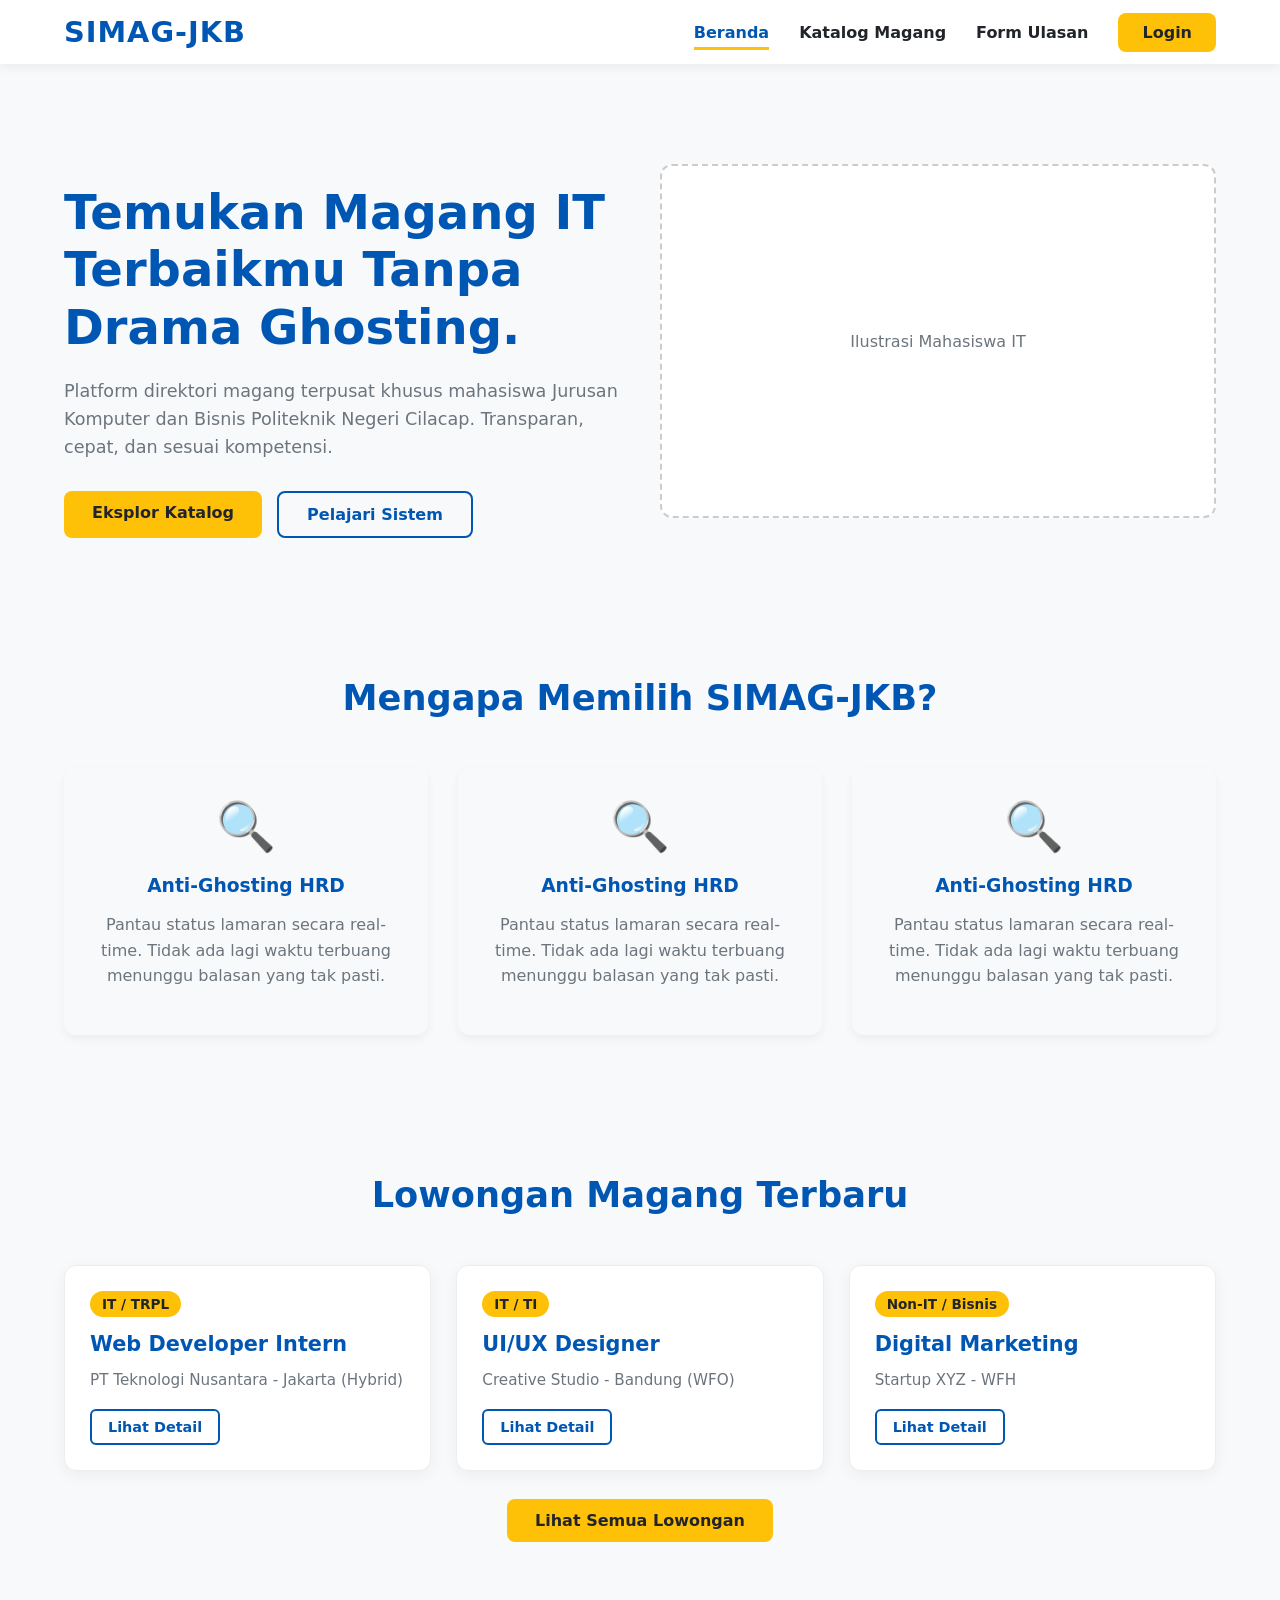
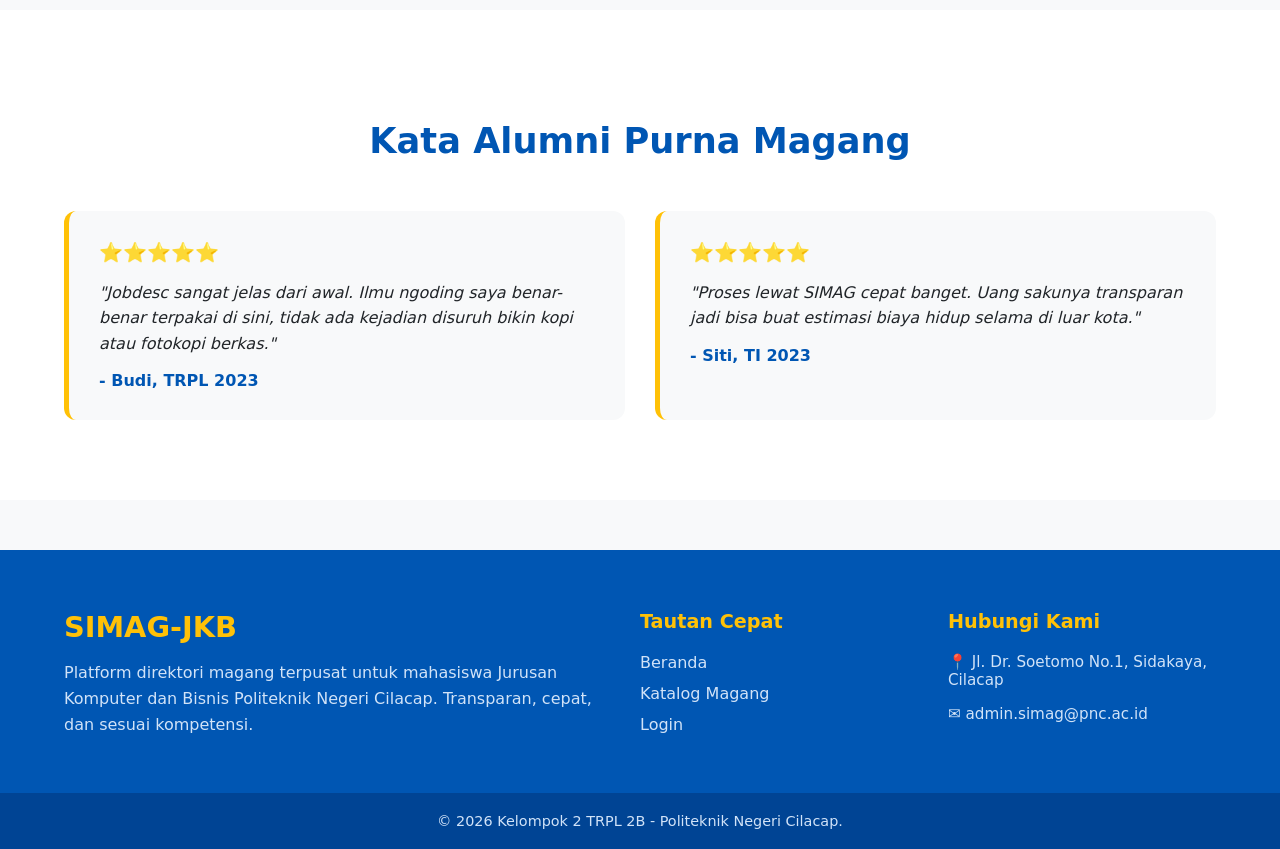
==== index.html @ 3a57507b "selesai merge" ====
<!DOCTYPE html>
<html lang="id">
<head>
    <meta charset="UTF-8">
    <meta name="viewport" content="width=device-width, initial-scale=1.0">
    <title>SIMAG JKB - Sistem Informasi Magang Terpadu</title>
<!--    <link rel="icon" type="image/x-icon" href="favicon.ico">-->
    <link rel="stylesheet" href="style.css">
</head>
<body>

<header id="header-utama">
    <div class="container">
        <h2 class="logo">SIMAG-JKB</h2>
        <nav class="navbar">
            <ul>
                <li><a href="index.html" class="active">Beranda</a></li>
                <li><a href="katalog.html">Katalog Magang</a></li>
                <li><a href="#">Form Ulasan</a></li>
                <li><a href="#">Login</a></li>
            </ul>
        </nav>
    </div>
</header>

<main>
    <section id="hero">
        <div class="container hero-wrapper">
            <div class="hero-content">
                <h1 class="hero-title">Temukan Magang IT Terbaikmu Tanpa Drama Ghosting.</h1>
                <p class="hero-subtitle">Platform direktori magang terpusat khusus mahasiswa Jurusan Komputer dan Bisnis Politeknik Negeri Cilacap. Transparan, cepat, dan sesuai kompetensi.</p>
                <div class="hero-buttons">
                    <a href="katalog.html" class="btn-utama">Eksplor Katalog</a>
                    <a href="#about" class="btn-sekunder">Pelajari Sistem</a>
                </div>
            </div>
            <div class="hero-image">
                <!-- Gunakan tag img ini nanti jika kamu sudah punya gambar ilustrasi vektor -->
                <div class="placeholder-gambar">Ilustrasi Mahasiswa IT</div>
            </div>
        </div>
    </section>

    <section id="about">
        <div class="container">
            <h2 class="section-title text-center">Mengapa Memilih SIMAG-JKB?</h2>
            <div class="fitur-grid">
                <div class="fitur-card">
                    <div class="ikon-fitur">🔍</div>
                    <h3>Anti-Ghosting HRD</h3>
                    <p>Pantau status lamaran secara real-time. Tidak ada lagi waktu terbuang menunggu balasan yang tak pasti.</p>
                </div>
                <div class="fitur-card">
                    <div class="ikon-fitur">🔍</div>
                    <h3>Anti-Ghosting HRD</h3>
                    <p>Pantau status lamaran secara real-time. Tidak ada lagi waktu terbuang menunggu balasan yang tak pasti.</p>
                </div>
                <div class="fitur-card">
                    <div class="ikon-fitur">🔍</div>
                    <h3>Anti-Ghosting HRD</h3>
                    <p>Pantau status lamaran secara real-time. Tidak ada lagi waktu terbuang menunggu balasan yang tak pasti.</p>
                </div>
            </div>
        </div>
    </section>

    <section id="preview-katalog">
        <div class="container">
            <h2 class="section-title text-center">Lowongan Magang Terbaru</h2>
            <div class="katalog-grid">
                <!-- Card 1 -->
                <div class="katalog-card">
                    <span class="badge-prodi">IT / TRPL</span>
                    <h3>Web Developer Intern</h3>
                    <p class="perusahaan">PT Teknologi Nusantara - Jakarta (Hybrid)</p>
                    <a href="katalog.html" class="btn-sekunder-small">Lihat Detail</a>
                </div>
                <!-- Card 2 -->
                <div class="katalog-card">
                    <span class="badge-prodi">IT / TI</span>
                    <h3>UI/UX Designer</h3>
                    <p class="perusahaan">Creative Studio - Bandung (WFO)</p>
                    <a href="katalog.html" class="btn-sekunder-small">Lihat Detail</a>
                </div>
                <!-- Card 3 -->
                <div class="katalog-card">
                    <span class="badge-prodi">Non-IT / Bisnis</span>
                    <h3>Digital Marketing</h3>
                    <p class="perusahaan">Startup XYZ - WFH</p>
                    <a href="katalog.html" class="btn-sekunder-small">Lihat Detail</a>
                </div>
            </div>
            <div class="text-center mt-4">
                <a href="katalog.html" class="btn-utama">Lihat Semua Lowongan</a>
            </div>
        </div>
    </section>

    <section id="testimoni">
        <div class="container">
            <h2 class="section-title text-center">Kata Alumni Purna Magang</h2>
            <div class="testimoni-grid">
                <div class="testimoni-card">
                    <div class="rating">⭐⭐⭐⭐⭐</div>
                    <p class="kutipan">"Jobdesc sangat jelas dari awal. Ilmu ngoding saya benar-benar terpakai di sini, tidak ada kejadian disuruh bikin kopi atau fotokopi berkas."</p>
                    <h4 class="nama-alumni">- Budi, TRPL 2023</h4>
                </div>
                <div class="testimoni-card">
                    <div class="rating">⭐⭐⭐⭐⭐</div>
                    <p class="kutipan">"Proses lewat SIMAG cepat banget. Uang sakunya transparan jadi bisa buat estimasi biaya hidup selama di luar kota."</p>
                    <h4 class="nama-alumni">- Siti, TI 2023</h4>
                </div>
            </div>
        </div>
    </section>
</main>

<footer id="footer-utama">
    <div class="container footer-wrapper">
        <div class="footer-brand">
            <h3>SIMAG-JKB</h3>
            <p>Platform direktori magang terpusat untuk mahasiswa Jurusan Komputer dan Bisnis Politeknik Negeri Cilacap. Transparan, cepat, dan sesuai kompetensi.</p>
        </div>

        <div class="footer-links">
            <h4>Tautan Cepat</h4>
            <ul>
                <li><a href="index.html">Beranda</a></li>
                <li><a href="katalog.html">Katalog Magang</a></li>
                <li><a href="login.html">Login</a></li>
            </ul>
        </div>

        <div class="footer-contact">
            <h4>Hubungi Kami</h4>
            <p>📍 Jl. Dr. Soetomo No.1, Sidakaya, Cilacap</p>
            <p>✉️ admin.simag@pnc.ac.id</p>
        </div>
    </div>

    <div class="footer-bottom">
        <div class="container text-center">
            <p>&copy; 2026 Kelompok 2 TRPL 2B - Politeknik Negeri Cilacap.</p>
        </div>
    </div>
</footer>
</body>
</html>
---- style.css ----
/* ========================================= */
/* GLOBAL VARIABLES & STYLE GUIDE SIMAG-JKB  */
/* ========================================= */
:root {
    /* 1. WARNA UTAMA (IDENTITAS) */
    --biru-trpl: #0056b3;         /* Biru utama untuk Header, Navbar, Judul */
    --biru-trpl-gelap: #004494;   /* Biru gelap untuk efek hover tombol */

    --kuning-jkb: #FFC107;        /* Kuning utama untuk Tombol Aksi, Aksen, Label */
    --kuning-jkb-gelap: #E0A800;  /* Kuning gelap untuk efek hover tombol */

    /* 2. WARNA NETRAL (BACKGROUND & TEKS) */
    --bg-dasar: #F8F9FA;          /* Abu-abu sangat terang untuk latar belakang section */
    --bg-putih: #FFFFFF;          /* Putih bersih untuk Card atau kotak konten */
    --teks-utama: #212529;        /* Hitam keabu-abuan untuk teks paragraf (lebih nyaman dibaca dari #000) */
    --teks-pudar: #6C757D;        /* Abu-abu untuk teks sekunder/tanggal/lokasi */

    /* 3. TIPOGRAFI */
    --font-utama: 'Segoe UI', system-ui, -apple-system, sans-serif;
}

body {
    font-family: var(--font-utama);
    color: var(--teks-utama);
    background-color: var(--bg-dasar);
    margin: 0;
    padding: 0;
}

.container {
    width: 90%; /* Memberikan jarak aman di kiri dan kanan layar */
    max-width: 1200px; /* Batas maksimal lebar konten di layar laptop/PC besar */
    margin: 0 auto; /* Memposisikan konten pas di tengah layar */
}

#header-utama {
    background-color: var(--bg-putih, #ffffff);
    box-shadow: 0 4px 10px rgba(0, 0, 0, 0.05); /* Memberikan bayangan lembut di bawah navbar */
    position: sticky;
    top: 0;
    z-index: 999; /* Memastikan navbar selalu berada di atas konten lain saat di-scroll */
    padding: 15px 0;
}

#header-utama .container {
    display: flex;
    justify-content: space-between;
    align-items: center;
}

#header-utama .logo {
    margin: 0;
    color: var(--biru-trpl);
    font-size: 1.8rem;
    font-weight: 800;
    letter-spacing: 1px;
}

#header-utama .navbar ul {
    list-style: none; /* Menghilangkan titik (bullet) bawaan HTML */
    margin: 0;
    padding: 0;
    display: flex;
    align-items: center;
    gap: 30px; /* Jarak antar teks menu */
}

#header-utama .navbar ul li a {
    text-decoration: none; /* Menghilangkan garis bawah bawaan HTML */
    color: var(--teks-utama);
    font-weight: 600;
    font-size: 1rem;
    transition: all 0.3s ease; /* Efek transisi halus saat di-hover */
}

#header-utama .navbar ul li a:hover {
    color: var(--biru-trpl);
}

#header-utama .navbar ul li a.active {
    color: var(--biru-trpl);
    border-bottom: 3px solid var(--kuning-jkb); /* Garis bawah kuning sebagai aksen */
    padding-bottom: 5px;
}

#header-utama .navbar ul li:last-child a {
    background-color: var(--kuning-jkb);
    color: var(--teks-utama);
    padding: 10px 24px;
    border-radius: 8px; /* Membuat sudut tombol melengkung */
    font-weight: 700;
}

#header-utama .navbar ul li:last-child a:hover {
    background-color: var(--kuning-jkb-gelap);
    color: #fff;
    /*border-bottom: ;*/
}

/*Hero Style*/
#hero {
    background-color: var(--bg-dasar);
    padding: 80px 0;
}

.hero-wrapper {
    display: flex;
    align-items: center;
    justify-content: space-between;
    gap: 40px;
}

.hero-content {
    flex: 1; /* Mengambil ruang setengah layar kiri */
}

.hero-title {
    color: var(--biru-trpl);
    font-size: 3rem;
    font-weight: 800;
    line-height: 1.2;
    margin-bottom: 20px;
}

.hero-subtitle {
    font-size: 1.1rem;
    color: var(--teks-pudar);
    margin-bottom: 30px;
    line-height: 1.6;
}

.hero-buttons {
    display: flex;
    gap: 15px;
}

/* Styling Tombol Standar */
.btn-utama, .btn-sekunder {
    padding: 12px 28px;
    border-radius: 8px;
    text-decoration: none;
    font-weight: bold;
    transition: all 0.3s ease;
}

.btn-utama {
    background-color: var(--kuning-jkb);
    color: var(--teks-utama);
}

.btn-utama:hover {
    background-color: var(--kuning-jkb-gelap);
    color: #fff;
}

.btn-sekunder {
    background-color: transparent;
    border: 2px solid var(--biru-trpl);
    color: var(--biru-trpl);
}

.btn-sekunder:hover {
    background-color: var(--biru-trpl);
    color: #fff;
}

/* Kotak Sementara untuk Gambar Vektor */
.hero-image {
    flex: 1; /* Mengambil ruang setengah layar kanan */
}

.placeholder-gambar {
    background-color: var(--bg-putih);
    border: 2px dashed #ccc;
    height: 350px;
    display: flex;
    align-items: center;
    justify-content: center;
    color: var(--teks-pudar);
    border-radius: 12px;
}

/*About Style*/
#about {
    background-color: var(--bg-dasar);
    padding: 30px 0;
}

.text-center{
    text-align: center;
}

.section-title{
    color: var(--biru-trpl);
    font-size: 2.2rem;
    margin-bottom: 50px;
}

.fitur-grid{
    display: grid;
    grid-template-columns: repeat(3, 1fr);
    gap: 30px;
}

.fitur-card{
    background-color: var(--bg-dasar);
    padding: 30px;
    border-radius: 12px;
    text-align: center;
    box-shadow: 0 4px 10px rgba(0, 0, 0, 0.05);
    transition: all 0.3s ease;
}

.fitur-card:hover{
    transform: translateY(-10px);
    box-shadow: 0 10px 20px rgba(0, 0, 0, 0.1);
    transition: all 0.3s ease;
}

.ikon-fitur{
    font-size: 3rem;
    margin-bottom: 20px;
}

.fitur-card h3{
    color: var(--biru-trpl);
    margin-bottom: 15px;
}

.fitur-card p{
    color: var(--teks-pudar);
    line-height: 1.6
}

/*Katalog Section*/
#preview-katalog {
    background-color: var(--bg-dasar);
    padding: 80px 0;
}

.katalog-grid {
    display: grid;
    grid-template-columns: repeat(3, 1fr); /* Membagi menjadi 3 kolom */
    gap: 25px;
    margin-bottom: 30px;
}

.katalog-card {
    background-color: var(--bg-putih);
    padding: 25px;
    border-radius: 12px;
    box-shadow: 0 4px 15px rgba(0,0,0,0.05);
    border: 1px solid #eee;
    transition: transform 0.3s ease, box-shadow 0.3s ease;
}

.katalog-card:hover {
    transform: translateY(-5px);
    box-shadow: 0 8px 25px rgba(0,0,0,0.1);
}

.badge-prodi {
    display: inline-block;
    background-color: var(--kuning-jkb);
    color: var(--teks-utama);
    padding: 5px 12px;
    border-radius: 20px;
    font-size: 0.85rem;
    font-weight: bold;
    margin-bottom: 15px;
}

.katalog-card h3 {
    color: var(--biru-trpl);
    margin: 0 0 10px 0;
    font-size: 1.3rem;
}

.perusahaan {
    color: var(--teks-pudar);
    font-size: 0.95rem;
    margin-bottom: 20px;
}

.btn-sekunder-small {
    display: inline-block;
    padding: 8px 16px;
    border: 2px solid var(--biru-trpl);
    color: var(--biru-trpl);
    text-decoration: none;
    border-radius: 6px;
    font-weight: bold;
    font-size: 0.9rem;
    transition: all 0.3s ease;
}

.btn-sekunder-small:hover {
    background-color: var(--biru-trpl);
    color: #fff;
}

.mt-4 { margin-top: 40px; }

/*Testimoni Section*/
#testimoni {
    background-color: var(--bg-putih);
    padding: 80px 0;
}

.testimoni-grid {
    display: grid;
    grid-template-columns: repeat(2, 1fr); /* Membagi menjadi 2 kolom lebar */
    gap: 30px;
}

.testimoni-card {
    background-color: var(--bg-dasar);
    padding: 30px;
    border-radius: 12px;
    border-left: 5px solid var(--kuning-jkb); /* Garis aksen kuning di sisi kiri */
}

.rating {
    font-size: 1.2rem;
    margin-bottom: 15px;
}

.kutipan {
    font-style: italic;
    color: var(--teks-utama);
    line-height: 1.6;
    margin-bottom: 15px;
}

.nama-alumni {
    color: var(--biru-trpl);
    margin: 0;
    font-weight: bold;
}

/*Footer*/
#footer-utama {
    background-color: var(--biru-trpl);
    color: var(--bg-putih);
    padding-top: 60px;
    margin-top: 50px;
}

/* Menggunakan CSS Grid untuk membagi area footer */
.footer-wrapper {
    display: grid;
    grid-template-columns: 2fr 1fr 1fr; /* Kolom pertama lebih lebar untuk deskripsi logo */
    gap: 40px;
    padding-bottom: 40px;
}

.footer-brand h3 {
    color: var(--kuning-jkb);
    font-size: 1.8rem;
    margin-top: 0;
    margin-bottom: 15px;
}

.footer-brand p {
    color: #d1e3f8; /* Warna biru sangat muda agar tidak terlalu redup */
    line-height: 1.6;
}

.footer-links h4, .footer-contact h4 {
    color: var(--kuning-jkb);
    margin-top: 0;
    margin-bottom: 20px;
    font-size: 1.2rem;
}

.footer-links ul {
    list-style: none;
    padding: 0;
    margin: 0;
}

.footer-links ul li {
    margin-bottom: 12px;
}

.footer-links ul li a {
    color: #d1e3f8;
    text-decoration: none;
    transition: color 0.3s ease;
}

.footer-links ul li a:hover {
    color: var(--kuning-jkb);
}

.footer-contact p {
    color: #d1e3f8;
    margin-bottom: 10px;
    font-size: 0.95rem;
}

/* Area Copyright di bagian paling bawah */
.footer-bottom {
    background-color: var(--biru-trpl-gelap); /* Warna latar sedikit lebih gelap dari footer utama */
    padding: 20px 0;
}

.footer-bottom p {
    margin: 0;
    color: #d1e3f8;
    font-size: 0.9rem;
}
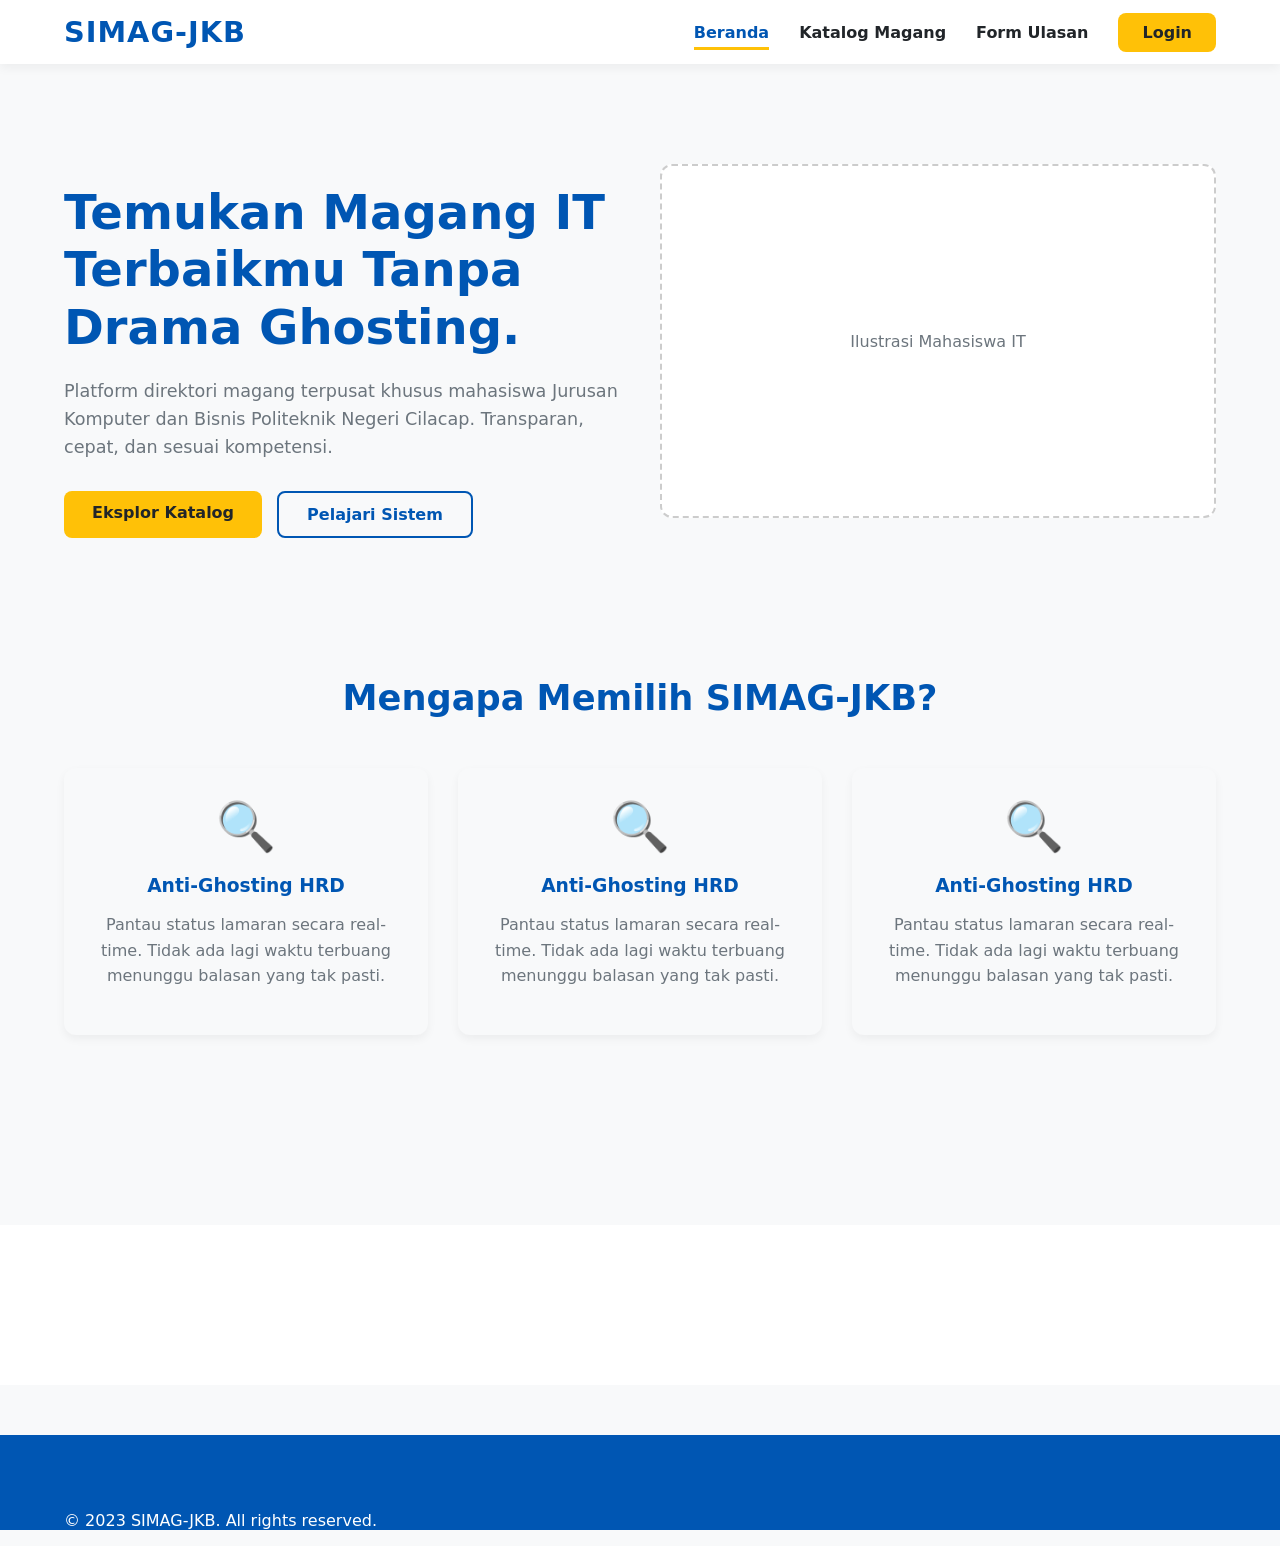
==== commit 1ceccaf5: "Merge branch 'footer-galang' of https://github.com/aditkurniadi/simag-jkb-klp2 into landingPage-Adit" ====
--- a/index.html
+++ b/index.html
@@ -66,82 +66,20 @@
 
     <section id="preview-katalog">
         <div class="container">
-            <h2 class="section-title text-center">Lowongan Magang Terbaru</h2>
-            <div class="katalog-grid">
-                <!-- Card 1 -->
-                <div class="katalog-card">
-                    <span class="badge-prodi">IT / TRPL</span>
-                    <h3>Web Developer Intern</h3>
-                    <p class="perusahaan">PT Teknologi Nusantara - Jakarta (Hybrid)</p>
-                    <a href="katalog.html" class="btn-sekunder-small">Lihat Detail</a>
-                </div>
-                <!-- Card 2 -->
-                <div class="katalog-card">
-                    <span class="badge-prodi">IT / TI</span>
-                    <h3>UI/UX Designer</h3>
-                    <p class="perusahaan">Creative Studio - Bandung (WFO)</p>
-                    <a href="katalog.html" class="btn-sekunder-small">Lihat Detail</a>
-                </div>
-                <!-- Card 3 -->
-                <div class="katalog-card">
-                    <span class="badge-prodi">Non-IT / Bisnis</span>
-                    <h3>Digital Marketing</h3>
-                    <p class="perusahaan">Startup XYZ - WFH</p>
-                    <a href="katalog.html" class="btn-sekunder-small">Lihat Detail</a>
-                </div>
-            </div>
-            <div class="text-center mt-4">
-                <a href="katalog.html" class="btn-utama">Lihat Semua Lowongan</a>
-            </div>
+
         </div>
     </section>
 
     <section id="testimoni">
         <div class="container">
-            <h2 class="section-title text-center">Kata Alumni Purna Magang</h2>
-            <div class="testimoni-grid">
-                <div class="testimoni-card">
-                    <div class="rating">⭐⭐⭐⭐⭐</div>
-                    <p class="kutipan">"Jobdesc sangat jelas dari awal. Ilmu ngoding saya benar-benar terpakai di sini, tidak ada kejadian disuruh bikin kopi atau fotokopi berkas."</p>
-                    <h4 class="nama-alumni">- Budi, TRPL 2023</h4>
-                </div>
-                <div class="testimoni-card">
-                    <div class="rating">⭐⭐⭐⭐⭐</div>
-                    <p class="kutipan">"Proses lewat SIMAG cepat banget. Uang sakunya transparan jadi bisa buat estimasi biaya hidup selama di luar kota."</p>
-                    <h4 class="nama-alumni">- Siti, TI 2023</h4>
-                </div>
-            </div>
+
         </div>
     </section>
 </main>
 
 <footer id="footer-utama">
-    <div class="container footer-wrapper">
-        <div class="footer-brand">
-            <h3>SIMAG-JKB</h3>
-            <p>Platform direktori magang terpusat untuk mahasiswa Jurusan Komputer dan Bisnis Politeknik Negeri Cilacap. Transparan, cepat, dan sesuai kompetensi.</p>
-        </div>
-
-        <div class="footer-links">
-            <h4>Tautan Cepat</h4>
-            <ul>
-                <li><a href="index.html">Beranda</a></li>
-                <li><a href="katalog.html">Katalog Magang</a></li>
-                <li><a href="login.html">Login</a></li>
-            </ul>
-        </div>
-
-        <div class="footer-contact">
-            <h4>Hubungi Kami</h4>
-            <p>📍 Jl. Dr. Soetomo No.1, Sidakaya, Cilacap</p>
-            <p>✉️ admin.simag@pnc.ac.id</p>
-        </div>
-    </div>
-
-    <div class="footer-bottom">
-        <div class="container text-center">
-            <p>&copy; 2026 Kelompok 2 TRPL 2B - Politeknik Negeri Cilacap.</p>
-        </div>
+    <div class="container">
+        <p>&copy; 2023 SIMAG-JKB. All rights reserved.</p>
     </div>
 </footer>
 </body>
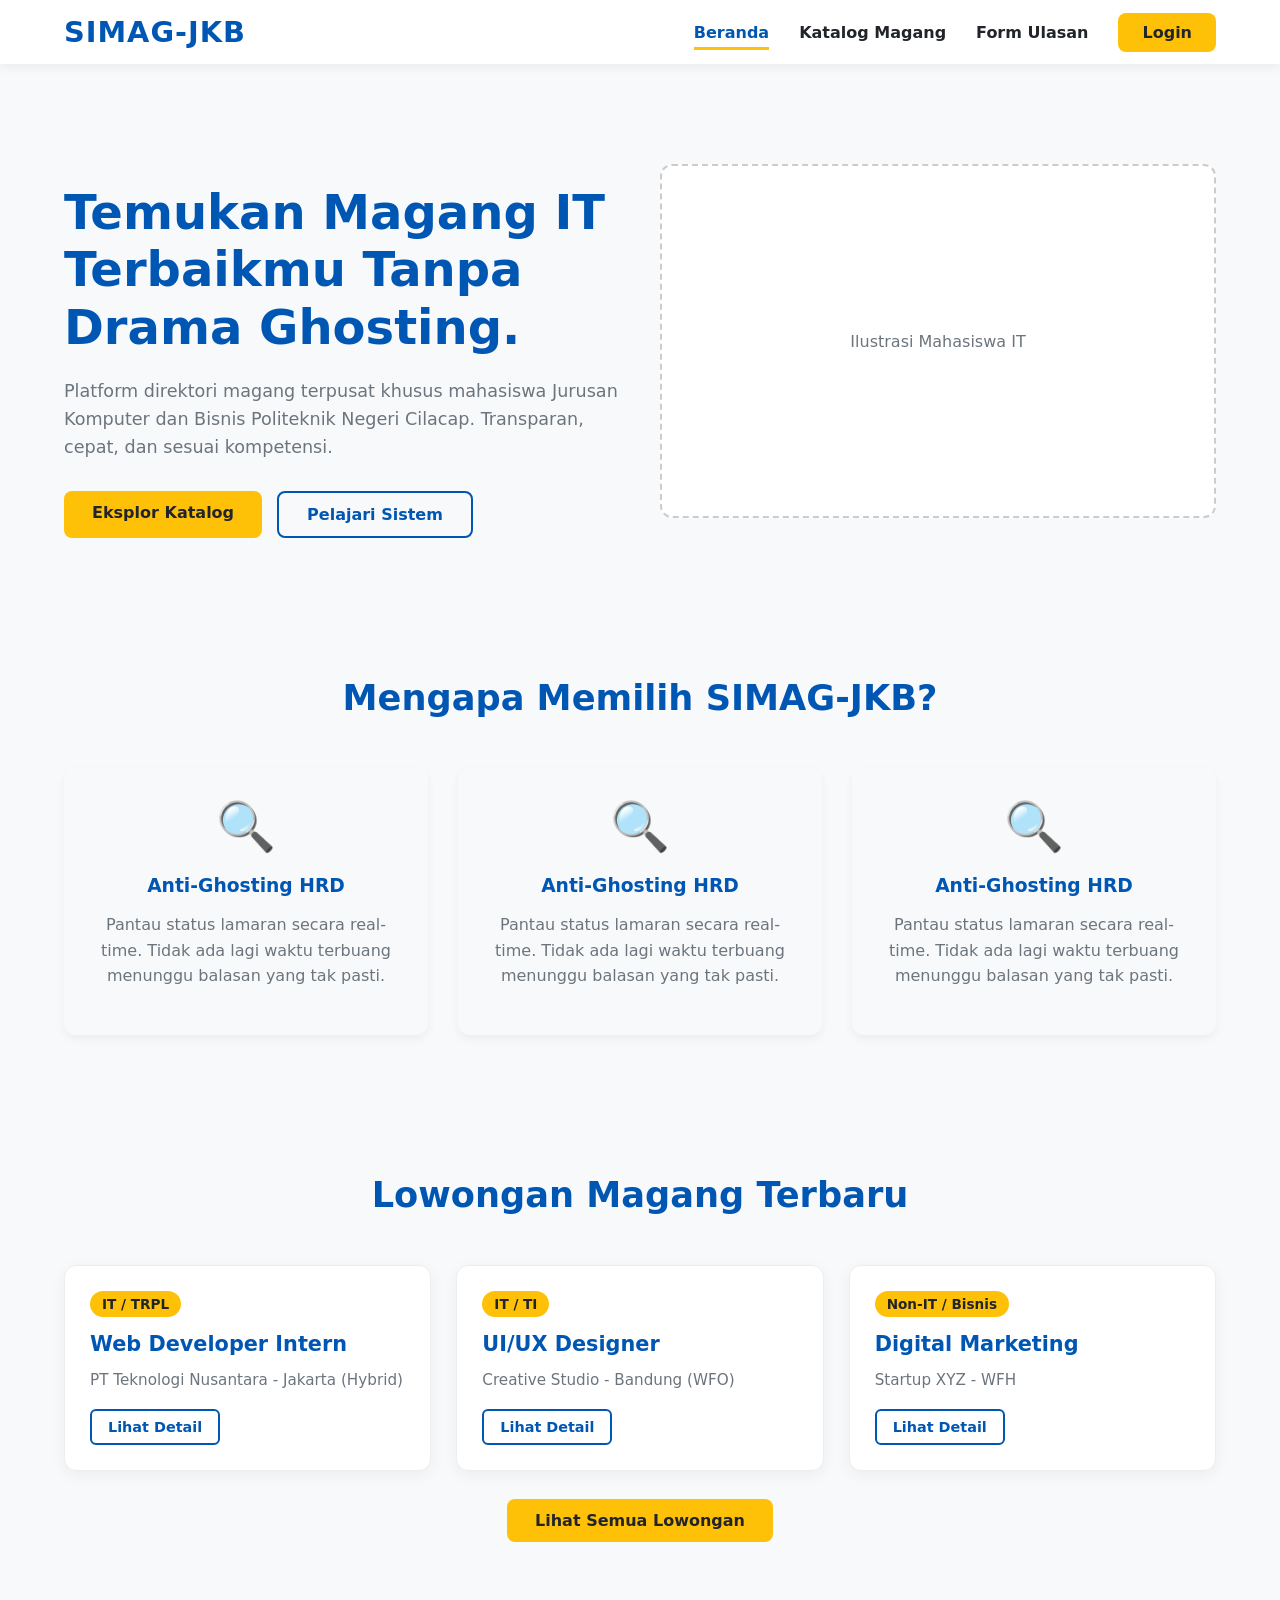
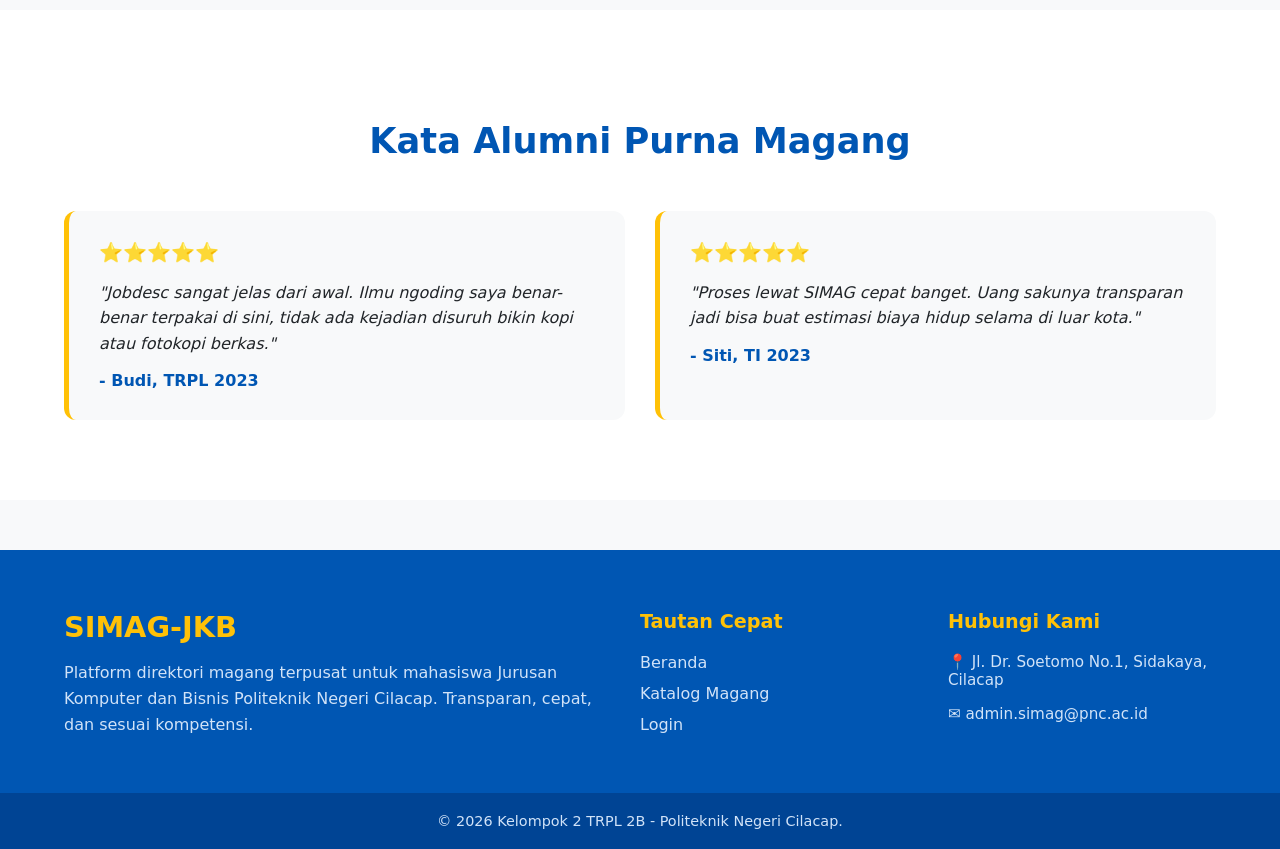
==== commit f37b8d0b: "Merge branch 'footer-galang' of https://github.com/aditkurniadi/simag-jkb-klp2 into About-fadhel" ====
--- a/index.html
+++ b/index.html
@@ -66,20 +66,82 @@
 
     <section id="preview-katalog">
         <div class="container">
-
+            <h2 class="section-title text-center">Lowongan Magang Terbaru</h2>
+            <div class="katalog-grid">
+                <!-- Card 1 -->
+                <div class="katalog-card">
+                    <span class="badge-prodi">IT / TRPL</span>
+                    <h3>Web Developer Intern</h3>
+                    <p class="perusahaan">PT Teknologi Nusantara - Jakarta (Hybrid)</p>
+                    <a href="katalog.html" class="btn-sekunder-small">Lihat Detail</a>
+                </div>
+                <!-- Card 2 -->
+                <div class="katalog-card">
+                    <span class="badge-prodi">IT / TI</span>
+                    <h3>UI/UX Designer</h3>
+                    <p class="perusahaan">Creative Studio - Bandung (WFO)</p>
+                    <a href="katalog.html" class="btn-sekunder-small">Lihat Detail</a>
+                </div>
+                <!-- Card 3 -->
+                <div class="katalog-card">
+                    <span class="badge-prodi">Non-IT / Bisnis</span>
+                    <h3>Digital Marketing</h3>
+                    <p class="perusahaan">Startup XYZ - WFH</p>
+                    <a href="katalog.html" class="btn-sekunder-small">Lihat Detail</a>
+                </div>
+            </div>
+            <div class="text-center mt-4">
+                <a href="katalog.html" class="btn-utama">Lihat Semua Lowongan</a>
+            </div>
         </div>
     </section>
 
     <section id="testimoni">
         <div class="container">
-
+            <h2 class="section-title text-center">Kata Alumni Purna Magang</h2>
+            <div class="testimoni-grid">
+                <div class="testimoni-card">
+                    <div class="rating">⭐⭐⭐⭐⭐</div>
+                    <p class="kutipan">"Jobdesc sangat jelas dari awal. Ilmu ngoding saya benar-benar terpakai di sini, tidak ada kejadian disuruh bikin kopi atau fotokopi berkas."</p>
+                    <h4 class="nama-alumni">- Budi, TRPL 2023</h4>
+                </div>
+                <div class="testimoni-card">
+                    <div class="rating">⭐⭐⭐⭐⭐</div>
+                    <p class="kutipan">"Proses lewat SIMAG cepat banget. Uang sakunya transparan jadi bisa buat estimasi biaya hidup selama di luar kota."</p>
+                    <h4 class="nama-alumni">- Siti, TI 2023</h4>
+                </div>
+            </div>
         </div>
     </section>
 </main>
 
 <footer id="footer-utama">
-    <div class="container">
-        <p>&copy; 2023 SIMAG-JKB. All rights reserved.</p>
+    <div class="container footer-wrapper">
+        <div class="footer-brand">
+            <h3>SIMAG-JKB</h3>
+            <p>Platform direktori magang terpusat untuk mahasiswa Jurusan Komputer dan Bisnis Politeknik Negeri Cilacap. Transparan, cepat, dan sesuai kompetensi.</p>
+        </div>
+
+        <div class="footer-links">
+            <h4>Tautan Cepat</h4>
+            <ul>
+                <li><a href="index.html">Beranda</a></li>
+                <li><a href="katalog.html">Katalog Magang</a></li>
+                <li><a href="login.html">Login</a></li>
+            </ul>
+        </div>
+
+        <div class="footer-contact">
+            <h4>Hubungi Kami</h4>
+            <p>📍 Jl. Dr. Soetomo No.1, Sidakaya, Cilacap</p>
+            <p>✉️ admin.simag@pnc.ac.id</p>
+        </div>
+    </div>
+
+    <div class="footer-bottom">
+        <div class="container text-center">
+            <p>&copy; 2026 Kelompok 2 TRPL 2B - Politeknik Negeri Cilacap.</p>
+        </div>
     </div>
 </footer>
 </body>
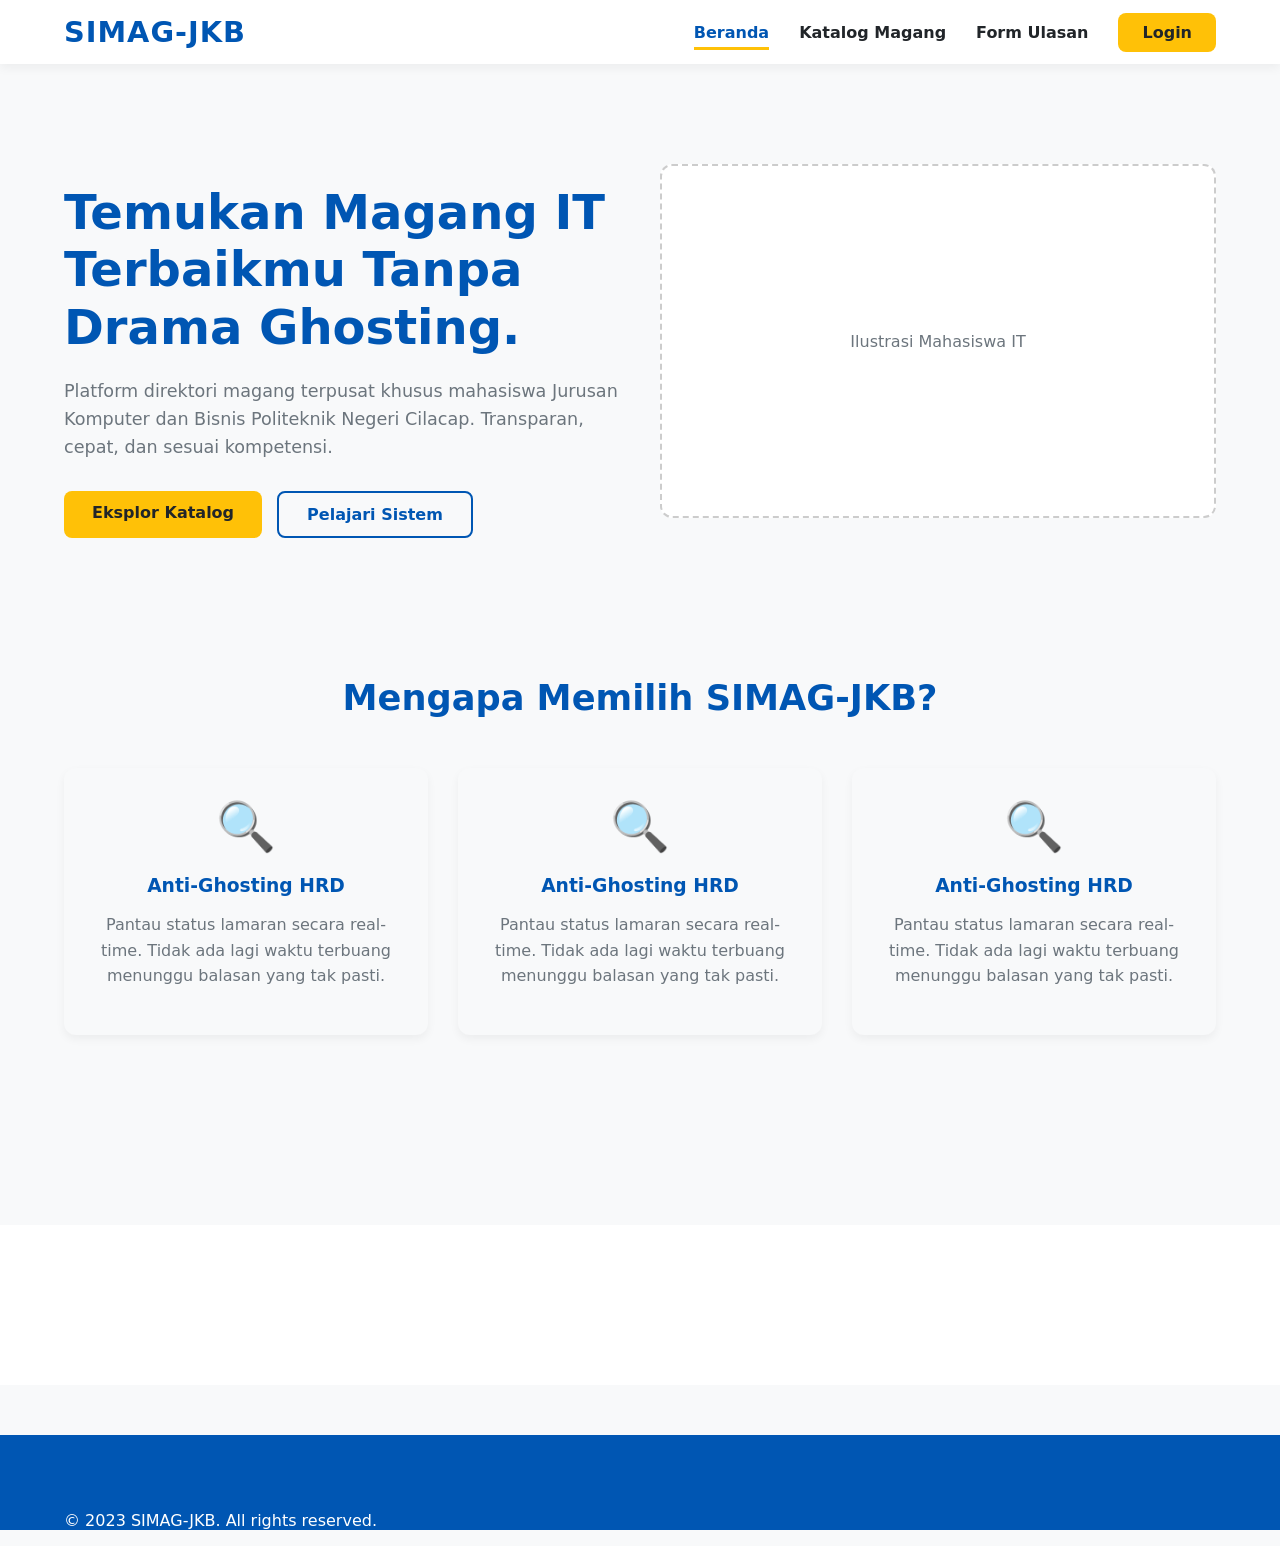
==== commit 740dd784: "Merge pull request #2 from aditkurniadi/landingPage-Adit Landing page adit" ====
--- a/index.html
+++ b/index.html
@@ -66,82 +66,20 @@
 
     <section id="preview-katalog">
         <div class="container">
-            <h2 class="section-title text-center">Lowongan Magang Terbaru</h2>
-            <div class="katalog-grid">
-                <!-- Card 1 -->
-                <div class="katalog-card">
-                    <span class="badge-prodi">IT / TRPL</span>
-                    <h3>Web Developer Intern</h3>
-                    <p class="perusahaan">PT Teknologi Nusantara - Jakarta (Hybrid)</p>
-                    <a href="katalog.html" class="btn-sekunder-small">Lihat Detail</a>
-                </div>
-                <!-- Card 2 -->
-                <div class="katalog-card">
-                    <span class="badge-prodi">IT / TI</span>
-                    <h3>UI/UX Designer</h3>
-                    <p class="perusahaan">Creative Studio - Bandung (WFO)</p>
-                    <a href="katalog.html" class="btn-sekunder-small">Lihat Detail</a>
-                </div>
-                <!-- Card 3 -->
-                <div class="katalog-card">
-                    <span class="badge-prodi">Non-IT / Bisnis</span>
-                    <h3>Digital Marketing</h3>
-                    <p class="perusahaan">Startup XYZ - WFH</p>
-                    <a href="katalog.html" class="btn-sekunder-small">Lihat Detail</a>
-                </div>
-            </div>
-            <div class="text-center mt-4">
-                <a href="katalog.html" class="btn-utama">Lihat Semua Lowongan</a>
-            </div>
+
         </div>
     </section>
 
     <section id="testimoni">
         <div class="container">
-            <h2 class="section-title text-center">Kata Alumni Purna Magang</h2>
-            <div class="testimoni-grid">
-                <div class="testimoni-card">
-                    <div class="rating">⭐⭐⭐⭐⭐</div>
-                    <p class="kutipan">"Jobdesc sangat jelas dari awal. Ilmu ngoding saya benar-benar terpakai di sini, tidak ada kejadian disuruh bikin kopi atau fotokopi berkas."</p>
-                    <h4 class="nama-alumni">- Budi, TRPL 2023</h4>
-                </div>
-                <div class="testimoni-card">
-                    <div class="rating">⭐⭐⭐⭐⭐</div>
-                    <p class="kutipan">"Proses lewat SIMAG cepat banget. Uang sakunya transparan jadi bisa buat estimasi biaya hidup selama di luar kota."</p>
-                    <h4 class="nama-alumni">- Siti, TI 2023</h4>
-                </div>
-            </div>
+
         </div>
     </section>
 </main>
 
 <footer id="footer-utama">
-    <div class="container footer-wrapper">
-        <div class="footer-brand">
-            <h3>SIMAG-JKB</h3>
-            <p>Platform direktori magang terpusat untuk mahasiswa Jurusan Komputer dan Bisnis Politeknik Negeri Cilacap. Transparan, cepat, dan sesuai kompetensi.</p>
-        </div>
-
-        <div class="footer-links">
-            <h4>Tautan Cepat</h4>
-            <ul>
-                <li><a href="index.html">Beranda</a></li>
-                <li><a href="katalog.html">Katalog Magang</a></li>
-                <li><a href="login.html">Login</a></li>
-            </ul>
-        </div>
-
-        <div class="footer-contact">
-            <h4>Hubungi Kami</h4>
-            <p>📍 Jl. Dr. Soetomo No.1, Sidakaya, Cilacap</p>
-            <p>✉️ admin.simag@pnc.ac.id</p>
-        </div>
-    </div>
-
-    <div class="footer-bottom">
-        <div class="container text-center">
-            <p>&copy; 2026 Kelompok 2 TRPL 2B - Politeknik Negeri Cilacap.</p>
-        </div>
+    <div class="container">
+        <p>&copy; 2023 SIMAG-JKB. All rights reserved.</p>
     </div>
 </footer>
 </body>
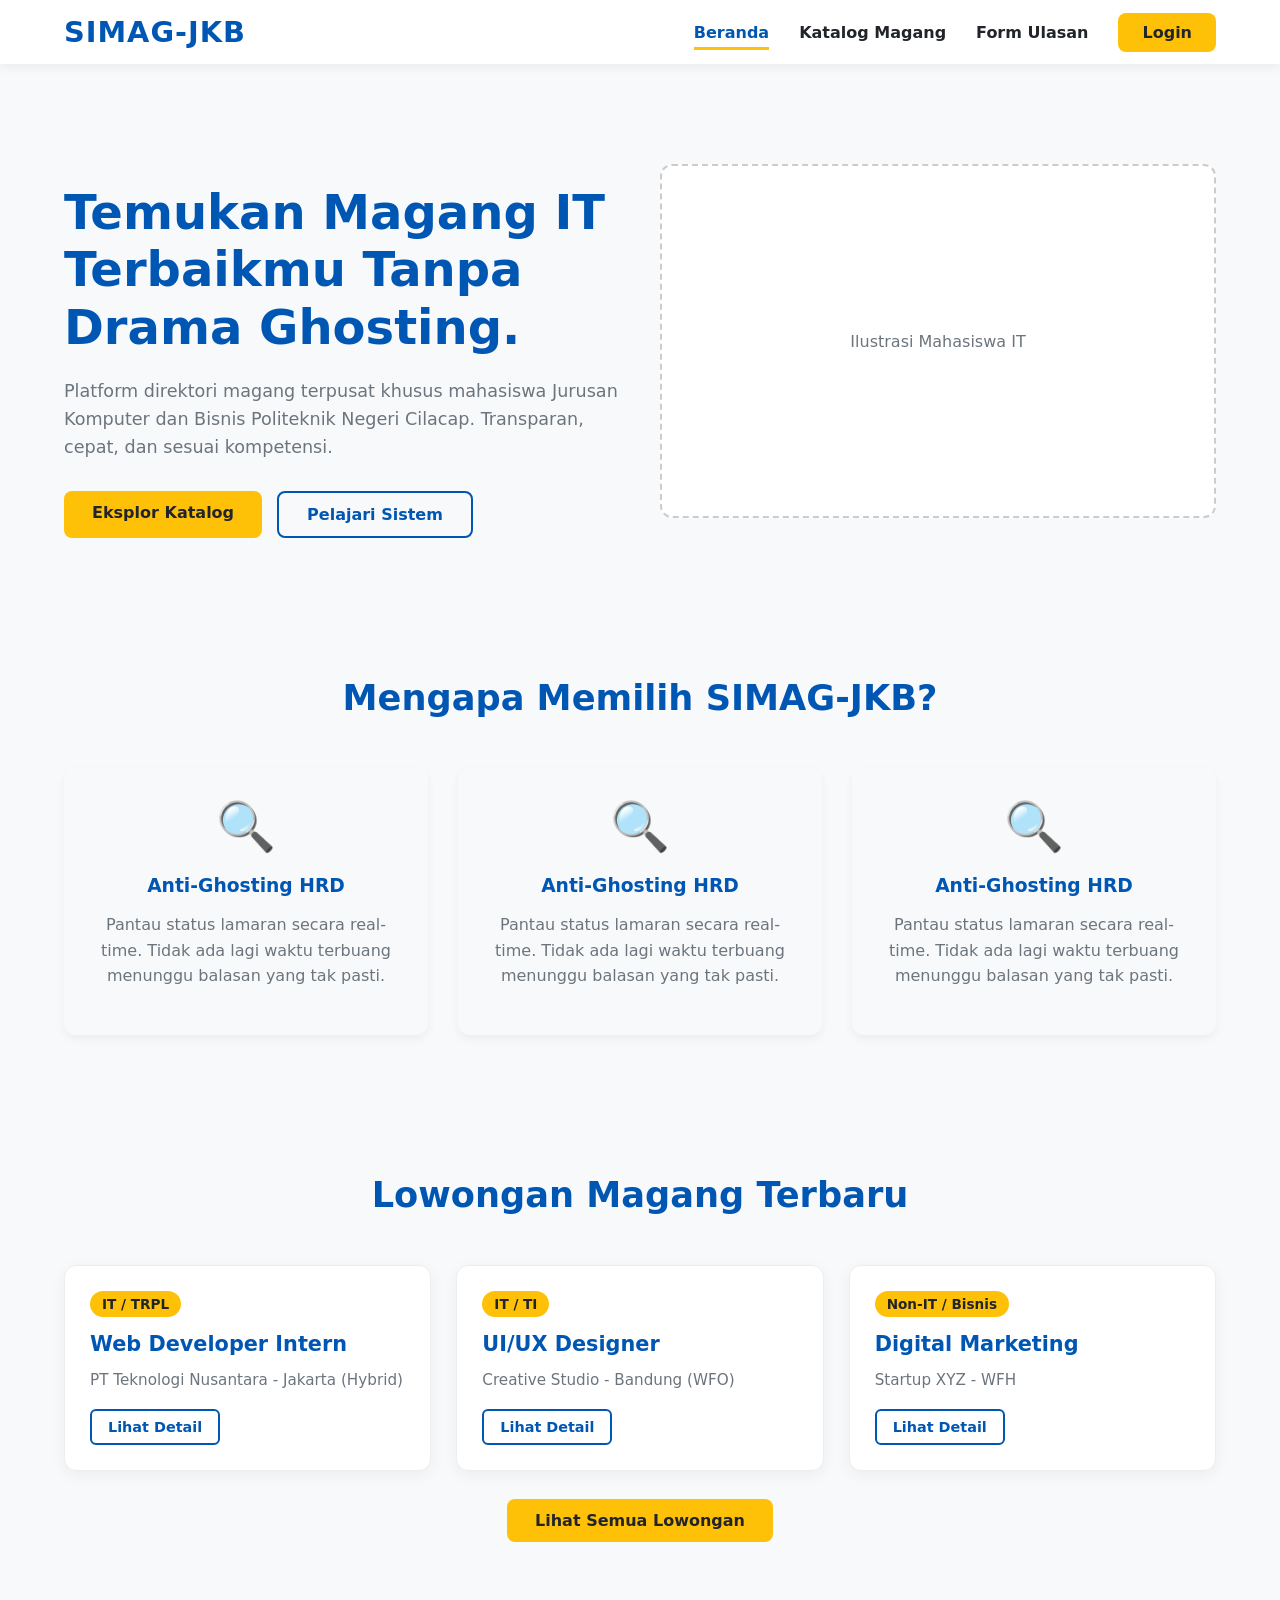
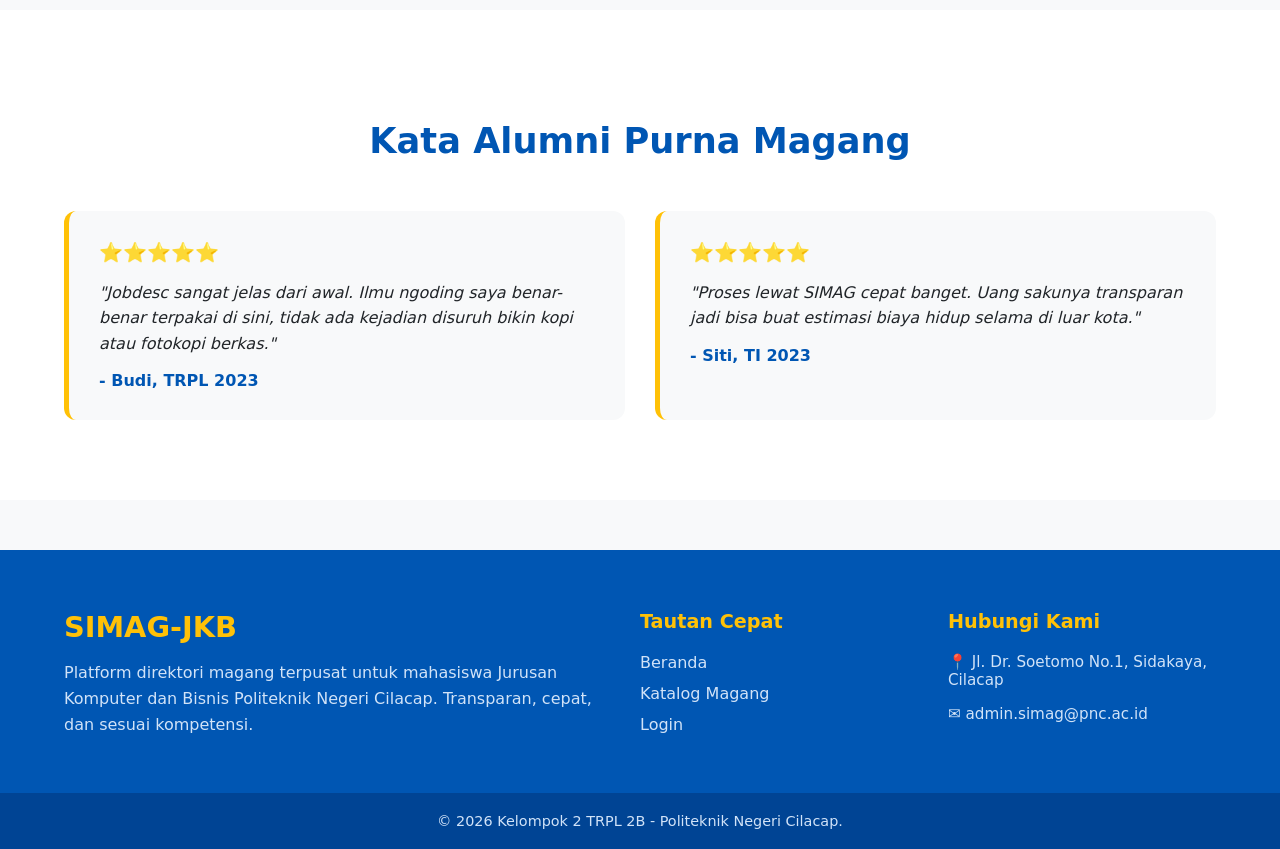
==== commit 34709c77: "selesaikan merging" ====
--- a/index.html
+++ b/index.html
@@ -16,7 +16,7 @@
             <ul>
                 <li><a href="index.html" class="active">Beranda</a></li>
                 <li><a href="katalog.html">Katalog Magang</a></li>
-                <li><a href="#">Form Ulasan</a></li>
+                <li><a href="ulasan.html">Form Ulasan</a></li>
                 <li><a href="#">Login</a></li>
             </ul>
         </nav>
@@ -66,20 +66,82 @@
 
     <section id="preview-katalog">
         <div class="container">
-
+            <h2 class="section-title text-center">Lowongan Magang Terbaru</h2>
+            <div class="katalog-grid">
+                <!-- Card 1 -->
+                <div class="katalog-card">
+                    <span class="badge-prodi">IT / TRPL</span>
+                    <h3>Web Developer Intern</h3>
+                    <p class="perusahaan">PT Teknologi Nusantara - Jakarta (Hybrid)</p>
+                    <a href="katalog.html" class="btn-sekunder-small">Lihat Detail</a>
+                </div>
+                <!-- Card 2 -->
+                <div class="katalog-card">
+                    <span class="badge-prodi">IT / TI</span>
+                    <h3>UI/UX Designer</h3>
+                    <p class="perusahaan">Creative Studio - Bandung (WFO)</p>
+                    <a href="katalog.html" class="btn-sekunder-small">Lihat Detail</a>
+                </div>
+                <!-- Card 3 -->
+                <div class="katalog-card">
+                    <span class="badge-prodi">Non-IT / Bisnis</span>
+                    <h3>Digital Marketing</h3>
+                    <p class="perusahaan">Startup XYZ - WFH</p>
+                    <a href="katalog.html" class="btn-sekunder-small">Lihat Detail</a>
+                </div>
+            </div>
+            <div class="text-center mt-4">
+                <a href="katalog.html" class="btn-utama">Lihat Semua Lowongan</a>
+            </div>
         </div>
     </section>
 
     <section id="testimoni">
         <div class="container">
-
+            <h2 class="section-title text-center">Kata Alumni Purna Magang</h2>
+            <div class="testimoni-grid">
+                <div class="testimoni-card">
+                    <div class="rating">⭐⭐⭐⭐⭐</div>
+                    <p class="kutipan">"Jobdesc sangat jelas dari awal. Ilmu ngoding saya benar-benar terpakai di sini, tidak ada kejadian disuruh bikin kopi atau fotokopi berkas."</p>
+                    <h4 class="nama-alumni">- Budi, TRPL 2023</h4>
+                </div>
+                <div class="testimoni-card">
+                    <div class="rating">⭐⭐⭐⭐⭐</div>
+                    <p class="kutipan">"Proses lewat SIMAG cepat banget. Uang sakunya transparan jadi bisa buat estimasi biaya hidup selama di luar kota."</p>
+                    <h4 class="nama-alumni">- Siti, TI 2023</h4>
+                </div>
+            </div>
         </div>
     </section>
 </main>
 
 <footer id="footer-utama">
-    <div class="container">
-        <p>&copy; 2023 SIMAG-JKB. All rights reserved.</p>
+    <div class="container footer-wrapper">
+        <div class="footer-brand">
+            <h3>SIMAG-JKB</h3>
+            <p>Platform direktori magang terpusat untuk mahasiswa Jurusan Komputer dan Bisnis Politeknik Negeri Cilacap. Transparan, cepat, dan sesuai kompetensi.</p>
+        </div>
+
+        <div class="footer-links">
+            <h4>Tautan Cepat</h4>
+            <ul>
+                <li><a href="index.html">Beranda</a></li>
+                <li><a href="katalog.html">Katalog Magang</a></li>
+                <li><a href="login.html">Login</a></li>
+            </ul>
+        </div>
+
+        <div class="footer-contact">
+            <h4>Hubungi Kami</h4>
+            <p>📍 Jl. Dr. Soetomo No.1, Sidakaya, Cilacap</p>
+            <p>✉️ admin.simag@pnc.ac.id</p>
+        </div>
+    </div>
+
+    <div class="footer-bottom">
+        <div class="container text-center">
+            <p>&copy; 2026 Kelompok 2 TRPL 2B - Politeknik Negeri Cilacap.</p>
+        </div>
     </div>
 </footer>
 </body>
